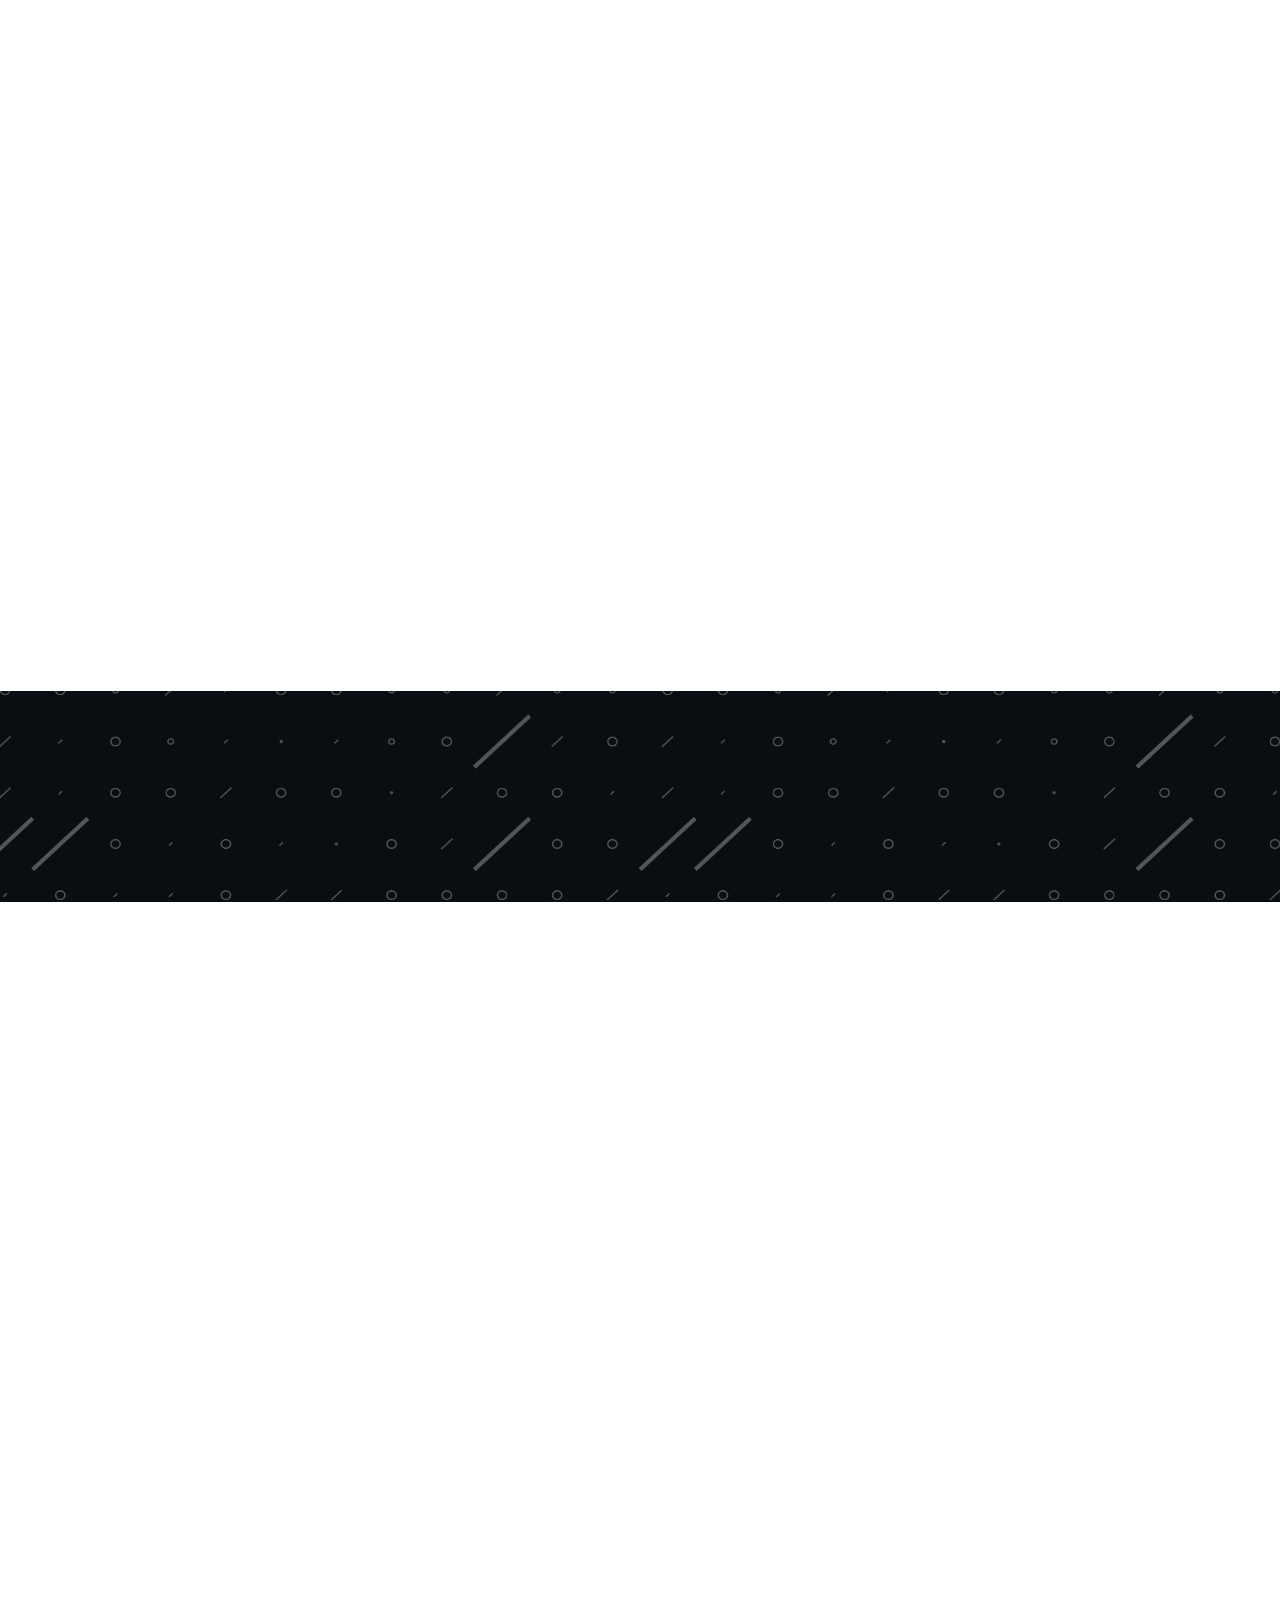
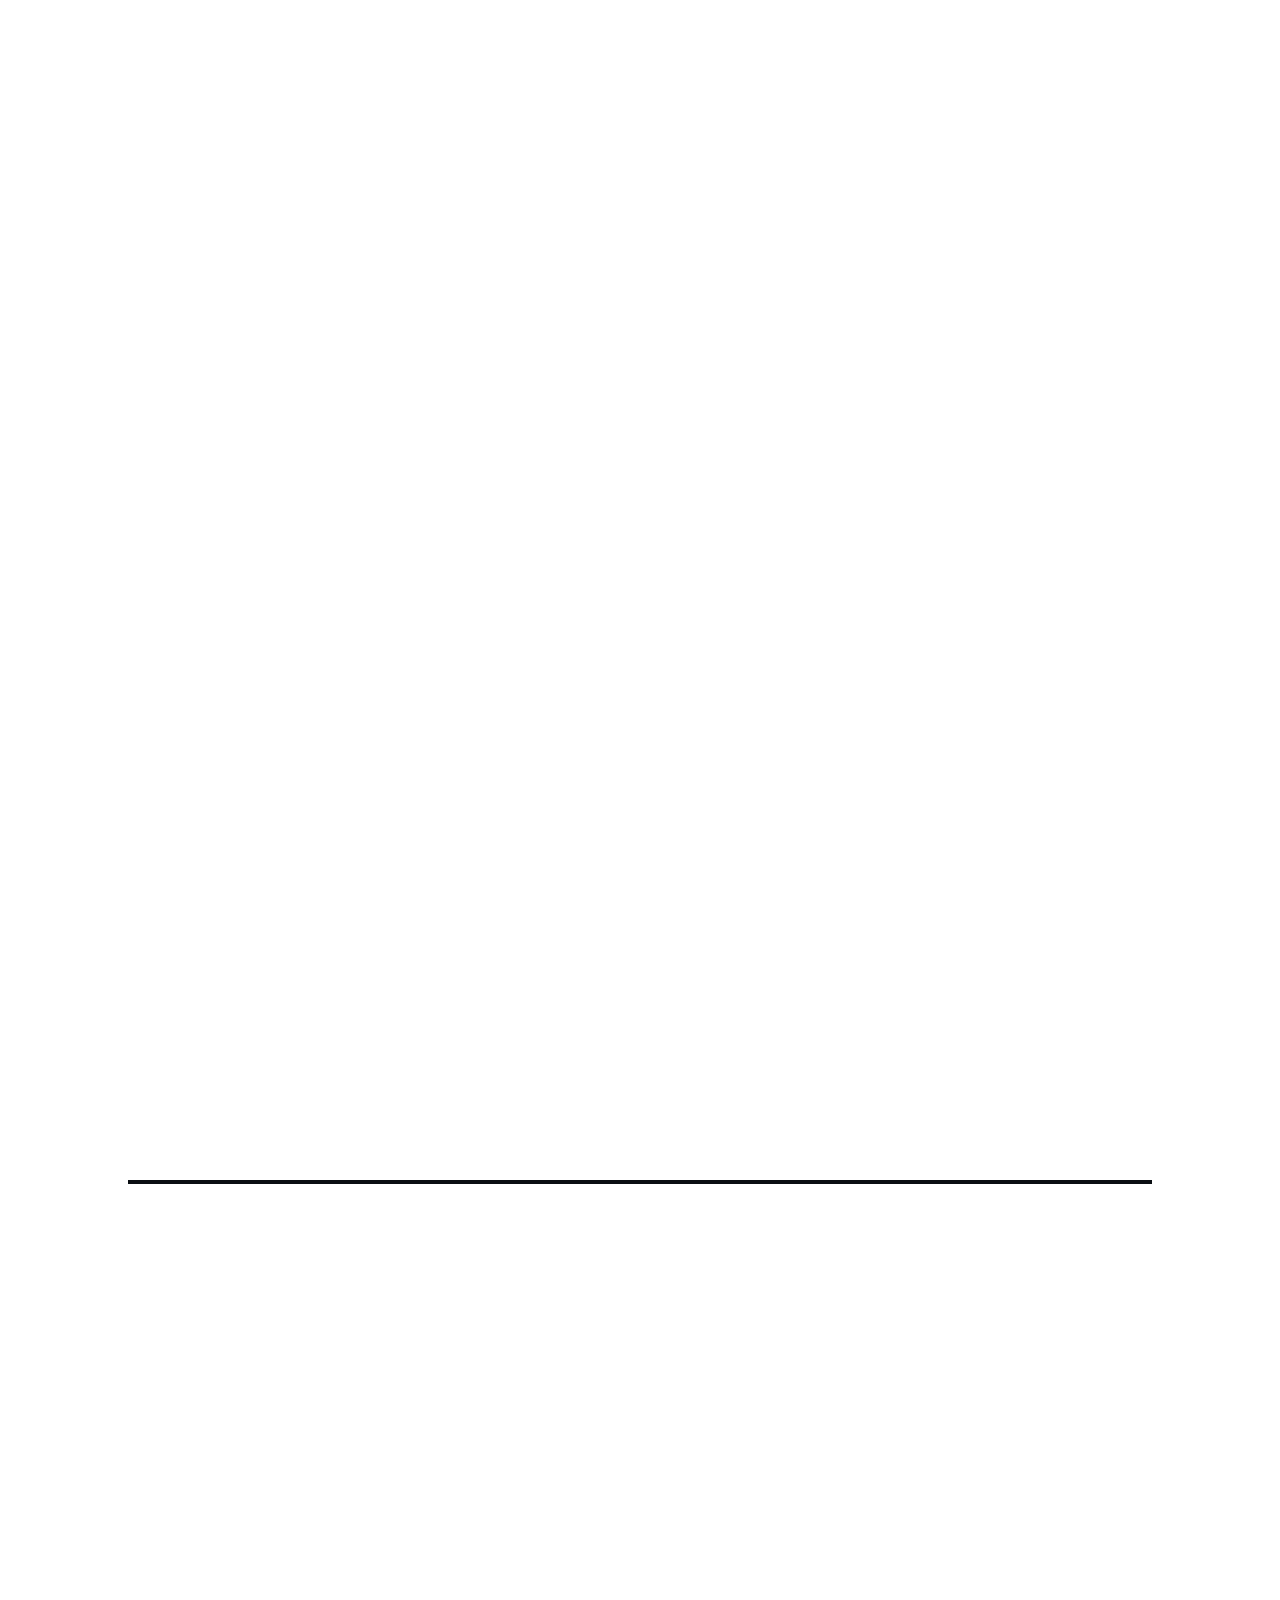
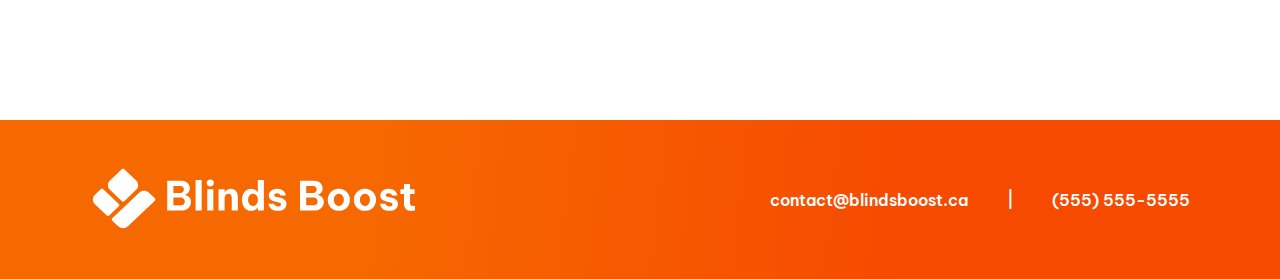
==== index.html @ 96884d6d "Files Uploaded" ====
<!DOCTYPE html>
<html lang="en">
<head>
    <meta charset="UTF-8">
    <title>Blinds Boost</title>
    <meta content="width=device-width, initial-scale=1" name="viewport"/>
    <link rel="icon" type="image/x-icon" href="assets/favicon.ico">

    <link rel="stylesheet" href="styles.css">
</head>
<body>
<!--<div class="load"></div>-->
<header class="padding-block-small">
    <div class="container even-columns">
        <a href="#"><img src="assets/logo-color.svg" alt="" class="fade-on-load"
                         style="--delay: 0s;"></a>
        <nav>
            <ul role="list" class="nav-list fw-semi-bold">
                <li class="fade-on-load" style="--delay: 0.2s;"><a href="mailto: contact@blindsboost.ca"
                                                                   class="text-primary-light fs-small">contact@blindsboost.ca</a>
                </li>
                <li class="fade-on-load" style="--delay: 0.3s;"> |</li>
                <li class="fade-on-load" style="--delay: 0.4s;"><a href="Tel: 647-915-1976"
                                                                   class="text-primary-light fs-small">(555)
                    555-5555</a></li>
            </ul>
        </nav>
    </div>
</header>
<main>
    <section class="padding-block-medium">
        <div class="container">
            <div class="even-columns hero">
                <div class="flow centered-mobile">
                    <h1 class="text-primary fs-primary-heading fw-bold fade-on-load" style="--delay: 0.2s;"><span
                            class="text-accent">20</span> Blinds
                        or Shutters Installation
                        Jobs in 30 days <span class="text-accent">Guaranteed!</span></h1>
                    <p class="text-primary-light fade-on-load" style="--delay: 0.3s;">
                        Ad $10-20k/mo to your Window Coverings business in 30, or you don’t pay us. We deliver
                        guaranteed clients, or you don’t pay!
                    </p>
                    <a href="#video" class="button fade-on-load nice-drop-shadow"
                       style="--delay: 0.4s; --opacity: 0.15">See How!</a>
                </div>

                <div class="hide-on-mobile fade-on-load" style="--delay: 0.5s;">
                    <img src="assets/hero-image.png" alt="" class="floaty">
                </div>
            </div>
        </div>
    </section>

    <section class="bg-neutral-dark text-neutral-light padding-block-medium">
        <div class="container">
            <div class="even-columns">
                <div class="centered-mobile reveal" style="--delay: 0s">
                    <p class="text-align-center"><span class="fs-primary-heading text-accent fw-bold">5</span><br>Clients
                        in Canada and USA
                    </p>
                </div>
                <div class="centered-mobile reveal" style="--delay: 0.1s">
                    <p class="text-align-center"><span class="fs-primary-heading text-accent fw-bold">x12</span><br>Average
                        Return On Ad-Spend
                    </p>
                </div>
                <div class="centered-mobile reveal" style="--delay: 0.2s" >
                    <p class="text-align-center"><span class="fs-primary-heading text-accent fw-bold">$6,200</span><br>Monthly
                        Advertising
                        Budget Managed</p>
                </div>
            </div>
        </div>
    </section>

    <section class="padding-block">
        <div class="container centered-column flow">
            <video playsinline controls data-poster="/path/to/poster.jpg" id="video" class="nice-drop-shadow reveal">
                <source src="assets/VSL.mp4" type="video/mp4">
            </video>

            <p class="text-primary-light text-align-center reveal">This video is a quick summary of what we do. Click “Watch
                Case Study” to
                learn the details.</p>
            <a href="case.html" class="button nice-drop-shadow reveal cta-main" style="--opacity: 0.15">Watch Case Study</a>

        </div>
    </section>

    <div class="divider reveal"></div>

    <section class="padding-block">
        <div class="container flow">
            <h1 class="text-primary fs-primary-heading fw-semi-bold text-center reveal">Overview of <span
                    class="text-accent">Our Process</span></h1>

            <div class="even-columns feature-item">
                <div class="centered-mobile" style="--flow-spacer: 1rem">
                    <h2 class="fs-secondary-heading fw-semi-bold reveal">Leads for <span
                            class="text-accent">under $5</span></h2>
                    <p class="text-primary-light reveal">Get lead for under $5 consistently. Our clients typically get 4-6
                        lead per day, which turns into 2-3 quotes. You can be sure to have a new confirmed job
                        daily.</p>
                </div>
                <div>
                    <img src="assets/process/feature1.png" alt="" class="reveal">
                </div>
            </div>

            <div class="even-columns feature-item">
                <div class="centered-mobile" style="--flow-spacer: 1rem">
                    <h2 class="fs-secondary-heading fw-semi-bold reveal">Quotes Directly into your <span
                            class="text-accent">Calendar</span></h2>
                    <p class="text-primary-light reveal">Do not waste time calling leads and setting appointments.
                        Outsource the trouble and get new appointments to show up on autopilot directly in your
                        calendar.</p>
                </div>
                <div>
                    <img src="assets/process/feature2.png" alt="" class="reveal">
                </div>
            </div>

            <div class="even-columns feature-item">
                <div class="centered-mobile" style="--flow-spacer: 1rem">
                    <h2 class="fs-secondary-heading fw-semi-bold reveal">Industry Leading <span
                            class="text-accent">CRM Automations</span></h2>
                    <p class="text-primary-light reveal">Our process uses the perfect blend of automatic SMS, Voice-Mails,
                        as well as manual phone conversations to create the best customer experience for your
                        clients and ensure a 40%+ lead to job conversion rate!</p>
                </div>
                <div>
                    <img src="assets/process/feature3.png" alt="" class="reveal">
                </div>
            </div>
        </div>
    </section>

    <div class="divider"></div>

    <section class="padding-block">
        <div class="container even-columns">
            <div>
                <img src="assets/img-end.png" alt="" class="nice-drop-shadow small-image reveal">
            </div>
            <div class="flow">
                <h1 class="text-primary fs-primary-heading fw-semi-bold reveal" style="--delay: 0s;">Our Leads Are</h1>
                <span class="fs-important-text fw-semi-bold text-primary reveal" style="--delay: 0.1s;">✔️ Qualified and <span
                        class="text-accent">ready to buy</span></span><br>
                <span class="fs-important-text fw-semi-bold text-primary reveal" style="--delay: 0.2s;">✔️ <span
                        class="text-accent">Choose you</span> over competitors</span><br>
                <span class="fs-important-text fw-semi-bold text-primary reveal" style="--delay: 0.3s;">✔️ Are <span
                        class="text-accent">close by,</span> only within your operating area</span><br>
                <span class="fs-important-text fw-semi-bold text-primary reveal" style="--delay: 0.4s;">✔️ Requesting <span class="text-accent">5+ window</span> jobs </span><br>
                <span class="fs-important-text fw-semi-bold text-primary reveal" style="--delay: 0.5s;">✔️ Ready for quote <span
                        class="text-accent">Tomorrow</span></span><br>
            </div>
        </div>
        <div class="centered-column padding-block-medium">
            <a href="#video" class="button nice-drop-shadow reveal" style="--opacity: 0.15">Back to Video</a>
        </div>
    </section>
</main>

<footer class="bg-accent padding-block-medium">
    <div class="container even-columns">
        <a href="#"><img src="assets/logo-white.svg" alt=""></a>
        <nav>
            <ul role="list" class="nav-list fw-semi-bold even-columns">
                <li><a href="mailto: contact@blindsboost.ca"
                       class="text-neutral-light fs-small">contact@blindsboost.ca</a></li>
                <li class="text-neutral-light fs-small"> |</li>
                <li><a href="Tel: 647-915-1976" class="text-neutral-light fs-small">(555) 555-5555</a></li>
            </ul>
        </nav>
    </div>
</footer>

<script src="index.js"></script>
</body>
</html>
---- styles.css ----
@import "reset.css";
@import "utility.css";

.nav-list {
    width: 100%;
    height: 100%;

    display: flex;
    gap: clamp(1rem, 3vw, 5rem);
    align-items: center;
    justify-content: end;

}

@media (max-width: 60em) {
    .nav-list {
        justify-content: center;
    }
}

p {
    max-width: 35ch;
}

.nav-list a {
    position: relative;
    text-decoration: none;
    white-space: nowrap;

    transition: all 0.3s;
}


.nav-list a::before {
    content: '';
    position: absolute;
    height: 2px;
    width: 100%;
    background: var(--clr-primary);

    bottom: -10%;

    transform: scaleX(0);

    transition: all 0.2s;
}

.nav-list a:hover {
    color: var(--clr-primary)
}

.nav-list a:hover::before {
    transform: scaleX(1);
}

video {
    width: 90%;
    border-radius: 1rem;
}

/*Hero*/

.hero {
    align-items: center;
}

.hero img {
    width: 80%;
    margin-inline: auto;
}

.divider {
    background: var(--clr-neutral-dark);
    height: 4px;
    width: 80%;
    margin-inline: auto;
}


.feature-item img,
.small-image {
    width: 60%;
    margin-inline: auto;
}

@media (min-width: 60em) {
    .feature-item {
        grid-auto-columns: 1.3fr 1fr;
        gap: var(--sz-padding-block-medium);
    }

    .feature-item img {
        width: inherit;
    }
}


.fade-on-load {
    animation: fade-in var(--anim-time) ease-out;
    animation-delay: var(--delay, 0s);
    animation-fill-mode: forwards;
    opacity: 0;
}

@keyframes fade-in {
    0% {
        transform: translateY(-40px);
        opacity: 0;
    }

    100% {
        transform: translateY(0);
        opacity: 1;
    }
}

.load {
    position: fixed;
    background: var(--clr-neutral-dark);
    left: 0;
    right: 0;
    top: 0;
    bottom: 0;
    z-index: 5;
    background-image: url("assets/bg-pattern.png");

    background-position: center;
    background-size: cover;
    background-attachment: fixed;

    animation: scale-out ease-in-out 0.5s;
    animation-fill-mode: forwards;
}

@keyframes scale-out {
    0% {
        transform: scale(100%);
        opacity: 1;
    }

    100% {
        transform: scale(130%);
        opacity: 0;
    }
}


.cta-main {
    outline: 4px solid var(--clr-accent);
    outline-offset: 4px;
    padding-block: 1.2rem;
    font-size: var(--fs-body);

    /*transition: outline-offset calc(var(--anim-time)/3) ease;*/
}


.cta-main:hover {
    outline-offset: -5px;
    outline-color: var(--clr-neutral-dark);
}

/*On Scroll Anims*/
.reveal {
    position: relative;
    transform: translateY(100px);
    opacity: 0;
    transition: var(--anim-time) all ease-out var(--delay, 0s);
}

.reveal.active {
    transform: translateY(0);
    opacity: 1;
}
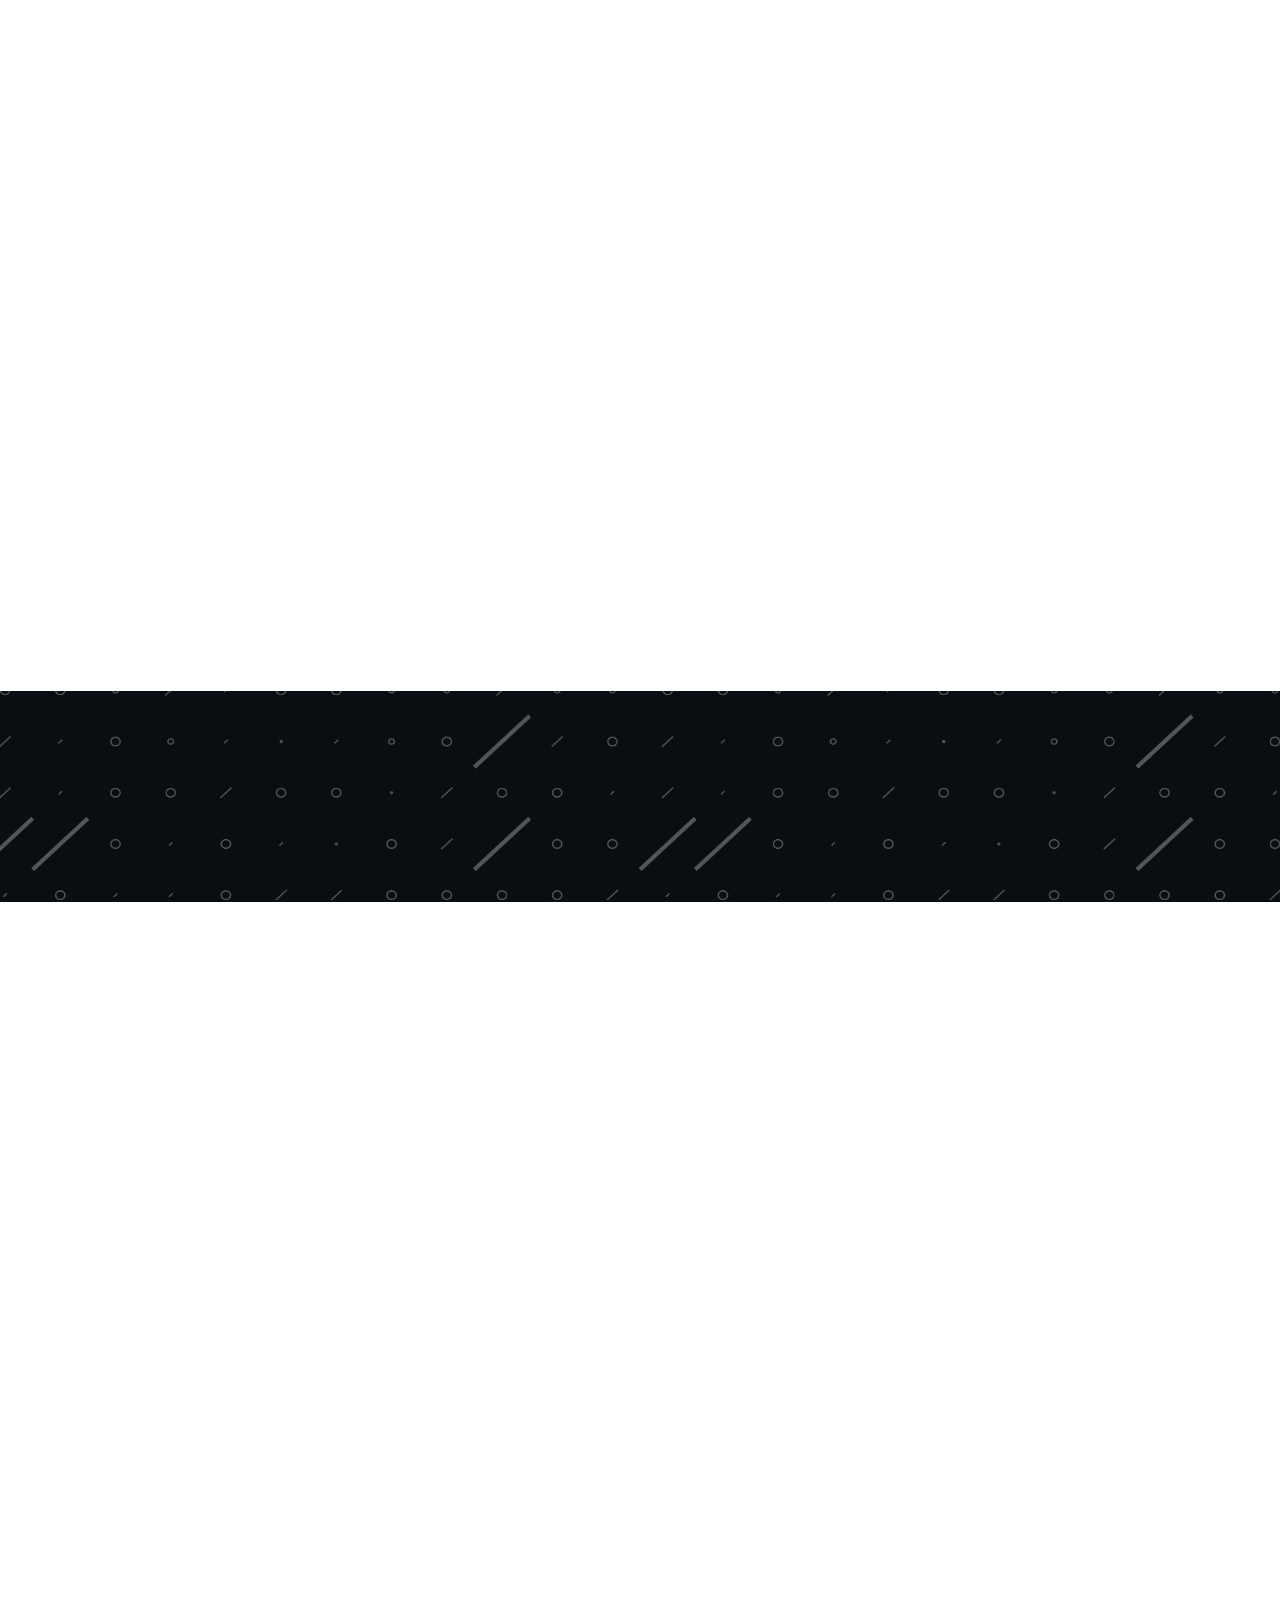
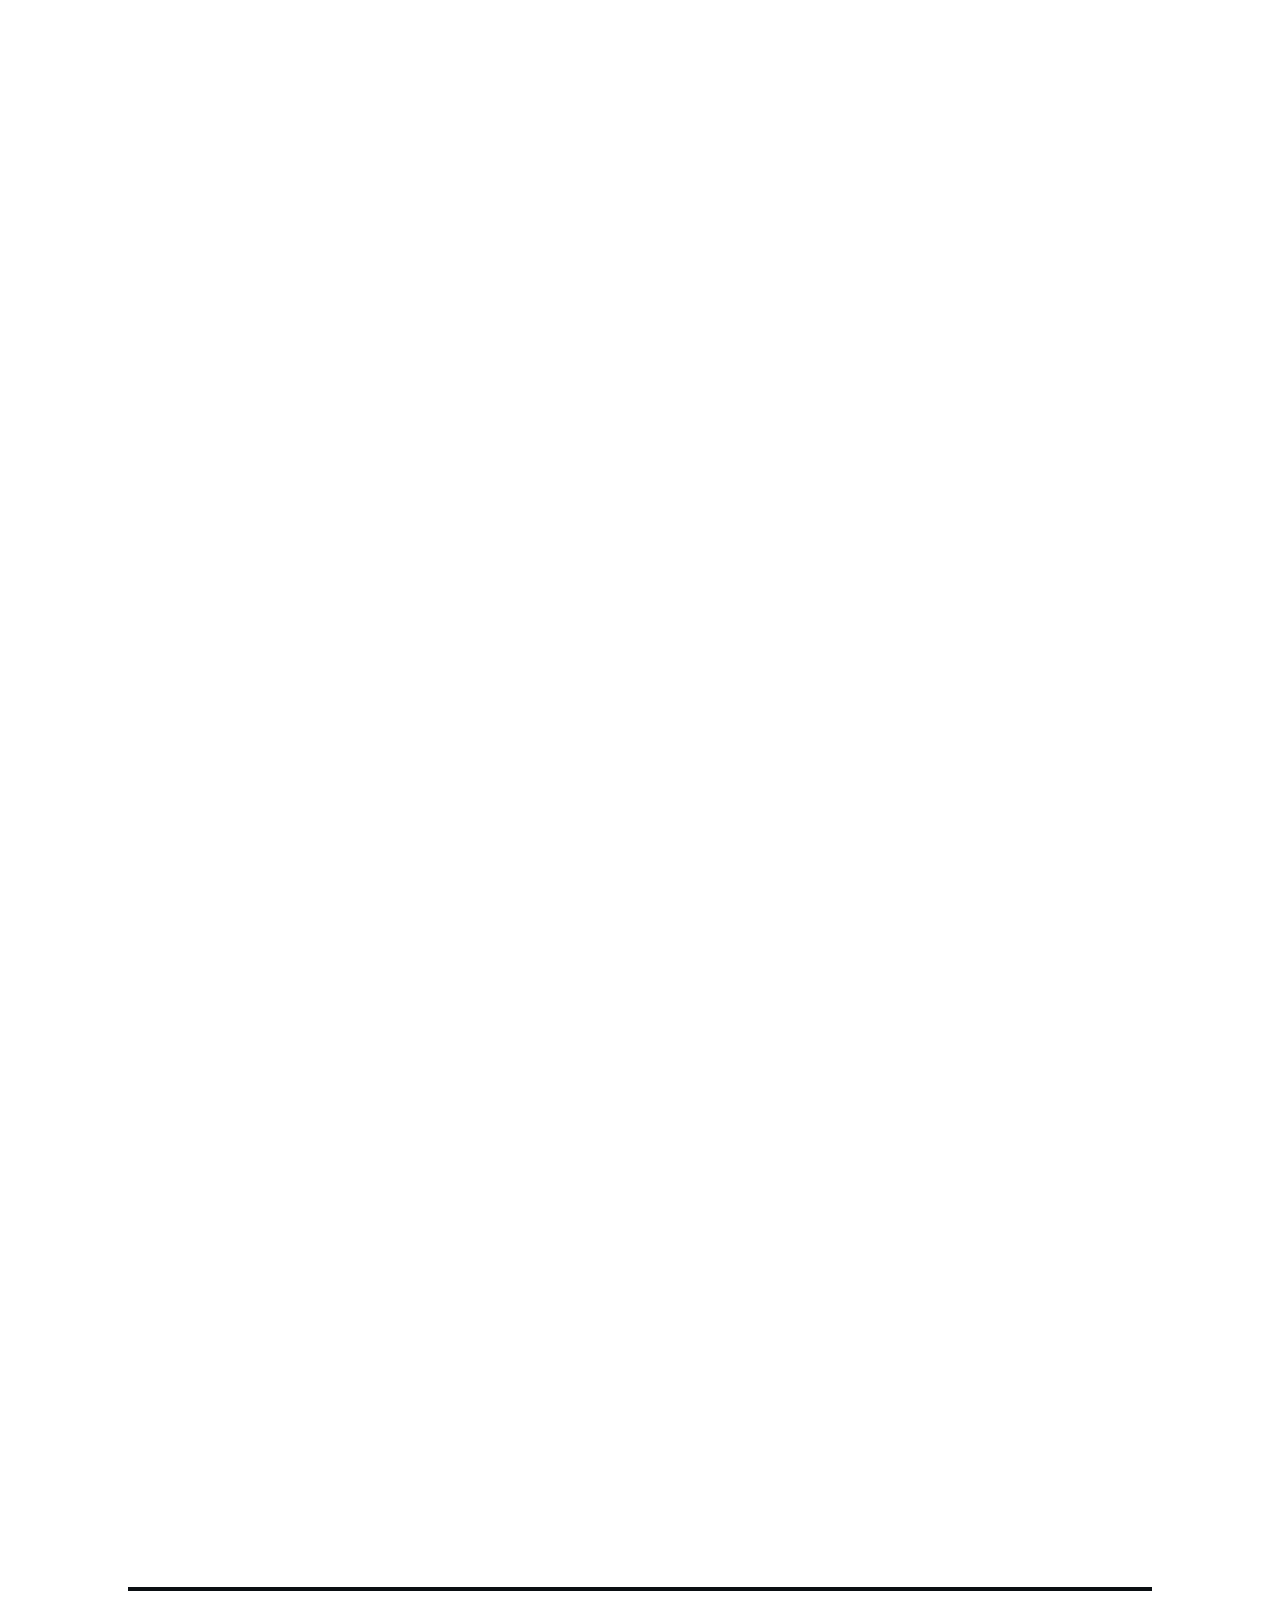
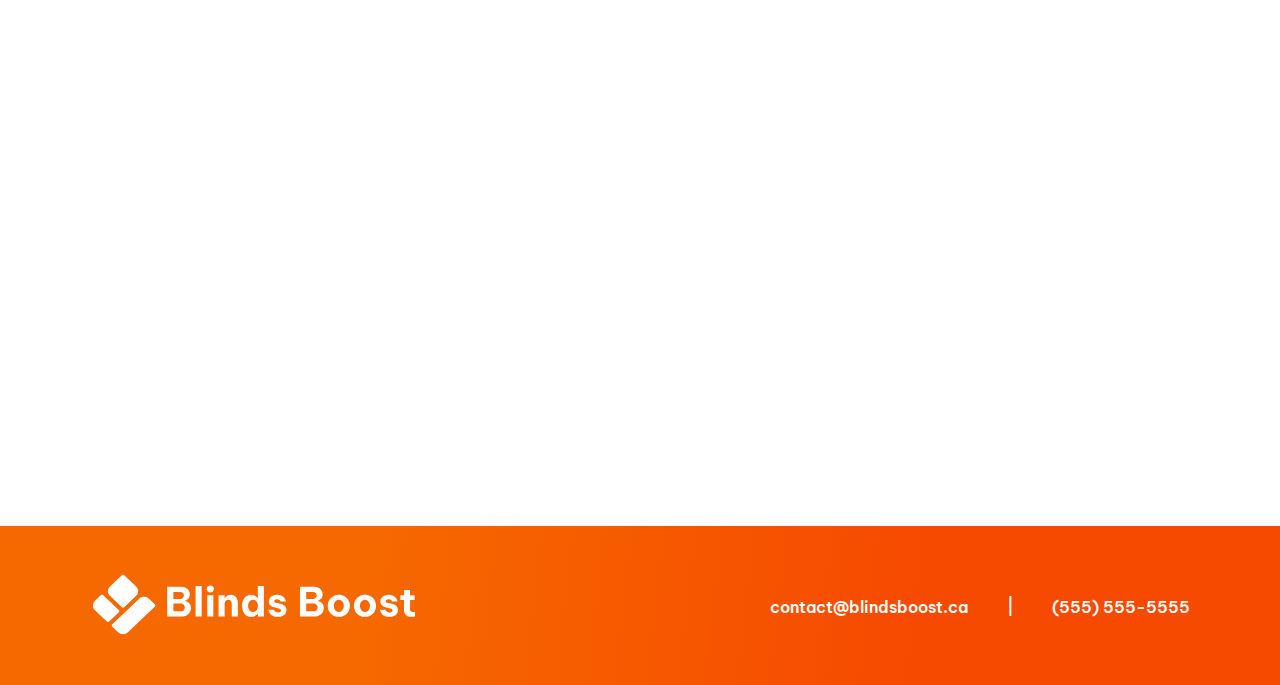
==== commit 5077e1fb: "updated responsiveness and videos are now youtube iframes" ====
--- a/index.html
+++ b/index.html
@@ -19,7 +19,7 @@
                 <li class="fade-on-load" style="--delay: 0.2s;"><a href="mailto: contact@blindsboost.ca"
                                                                    class="text-primary-light fs-small">contact@blindsboost.ca</a>
                 </li>
-                <li class="fade-on-load" style="--delay: 0.3s;"> |</li>
+                <li class="fade-on-load hide-on-mobile" style="--delay: 0.3s;"> |</li>
                 <li class="fade-on-load" style="--delay: 0.4s;"><a href="Tel: 647-915-1976"
                                                                    class="text-primary-light fs-small">(555)
                     555-5555</a></li>
@@ -64,7 +64,7 @@
                         Return On Ad-Spend
                     </p>
                 </div>
-                <div class="centered-mobile reveal" style="--delay: 0.2s" >
+                <div class="centered-mobile reveal" style="--delay: 0.2s">
                     <p class="text-align-center"><span class="fs-primary-heading text-accent fw-bold">$6,200</span><br>Monthly
                         Advertising
                         Budget Managed</p>
@@ -75,14 +75,20 @@
 
     <section class="padding-block">
         <div class="container centered-column flow">
-            <video playsinline controls data-poster="/path/to/poster.jpg" id="video" class="nice-drop-shadow reveal">
-                <source src="assets/VSL.mp4" type="video/mp4">
-            </video>
+            <!--            <video playsinline controls data-poster="/path/to/poster.jpg" id="video" class="nice-drop-shadow reveal">-->
+            <!--                <source src="assets/VSL.mp4" type="video/mp4">-->
+            <!--            </video>-->
 
-            <p class="text-primary-light text-align-center reveal">This video is a quick summary of what we do. Click “Watch
+            <iframe id="video" class="nice-drop-shadow reveal" allowfullscreen
+                    src="https://www.youtube.com/embed/R9xKgCXL_3E?rel=0">
+            </iframe>
+
+            <p class="text-primary-light text-align-center reveal">This video is a quick summary of what we do. Click
+                “Watch
                 Case Study” to
                 learn the details.</p>
-            <a href="case.html" class="button nice-drop-shadow reveal cta-main" style="--opacity: 0.15">Watch Case Study</a>
+            <a href="case.html" class="button nice-drop-shadow reveal cta-main" style="--opacity: 0.15">Watch Case
+                Study</a>
 
         </div>
     </section>
@@ -98,12 +104,13 @@
                 <div class="centered-mobile" style="--flow-spacer: 1rem">
                     <h2 class="fs-secondary-heading fw-semi-bold reveal">Leads for <span
                             class="text-accent">under $5</span></h2>
-                    <p class="text-primary-light reveal">Get lead for under $5 consistently. Our clients typically get 4-6
+                    <p class="text-primary-light reveal">Get lead for under $5 consistently. Our clients typically get
+                        4-6
                         lead per day, which turns into 2-3 quotes. You can be sure to have a new confirmed job
                         daily.</p>
                 </div>
                 <div>
-                    <img src="assets/process/feature1.png" alt="" class="reveal">
+                    <img src="assets/process/feature1.png" alt="" class="reveal size-up-mobile">
                 </div>
             </div>
 
@@ -116,7 +123,7 @@
                         calendar.</p>
                 </div>
                 <div>
-                    <img src="assets/process/feature2.png" alt="" class="reveal">
+                    <img src="assets/process/feature2.png" alt="" class="reveal size-up-mobile">
                 </div>
             </div>
 
@@ -124,12 +131,13 @@
                 <div class="centered-mobile" style="--flow-spacer: 1rem">
                     <h2 class="fs-secondary-heading fw-semi-bold reveal">Industry Leading <span
                             class="text-accent">CRM Automations</span></h2>
-                    <p class="text-primary-light reveal">Our process uses the perfect blend of automatic SMS, Voice-Mails,
+                    <p class="text-primary-light reveal">Our process uses the perfect blend of automatic SMS,
+                        Voice-Mails,
                         as well as manual phone conversations to create the best customer experience for your
                         clients and ensure a 40%+ lead to job conversion rate!</p>
                 </div>
                 <div>
-                    <img src="assets/process/feature3.png" alt="" class="reveal">
+                    <img src="assets/process/feature3.png" alt="" class="reveal size-up-mobile">
                 </div>
             </div>
         </div>
@@ -150,7 +158,8 @@
                         class="text-accent">Choose you</span> over competitors</span><br>
                 <span class="fs-important-text fw-semi-bold text-primary reveal" style="--delay: 0.3s;">✔️ Are <span
                         class="text-accent">close by,</span> only within your operating area</span><br>
-                <span class="fs-important-text fw-semi-bold text-primary reveal" style="--delay: 0.4s;">✔️ Requesting <span class="text-accent">5+ window</span> jobs </span><br>
+                <span class="fs-important-text fw-semi-bold text-primary reveal"
+                      style="--delay: 0.4s;">✔️ Requesting <span class="text-accent">5+ window</span> jobs </span><br>
                 <span class="fs-important-text fw-semi-bold text-primary reveal" style="--delay: 0.5s;">✔️ Ready for quote <span
                         class="text-accent">Tomorrow</span></span><br>
             </div>
--- a/styles.css
+++ b/styles.css
@@ -1,5 +1,13 @@
 @import "reset.css";
 @import "utility.css";
+
+html,
+body {
+    /*background-color: rebeccapurple;*/
+    /*width: 100%;*/
+    /*min-height: 100%;*/
+    overflow-x: hidden;
+}
 
 .nav-list {
     width: 100%;
@@ -53,9 +61,11 @@
     transform: scaleX(1);
 }
 
-video {
+video,
+iframe {
     width: 90%;
     border-radius: 1rem;
+    aspect-ratio: 1920 / 1080;
 }
 
 /*Hero*/
@@ -173,3 +183,20 @@
     opacity: 1;
 }
 
+/*Main Mobile Resize*/
+/*Fonts, Image Sizes, etc.*/
+@media (max-width: 60em) {
+    nav ul {
+        flex-direction: column;
+    }
+
+
+}
+
+@media (max-width: 45em) {
+    .size-up-mobile {
+        width: 100% !important;
+        /*height: 100%;*/
+        /*aspect-ratio: initial;*/
+    }
+}
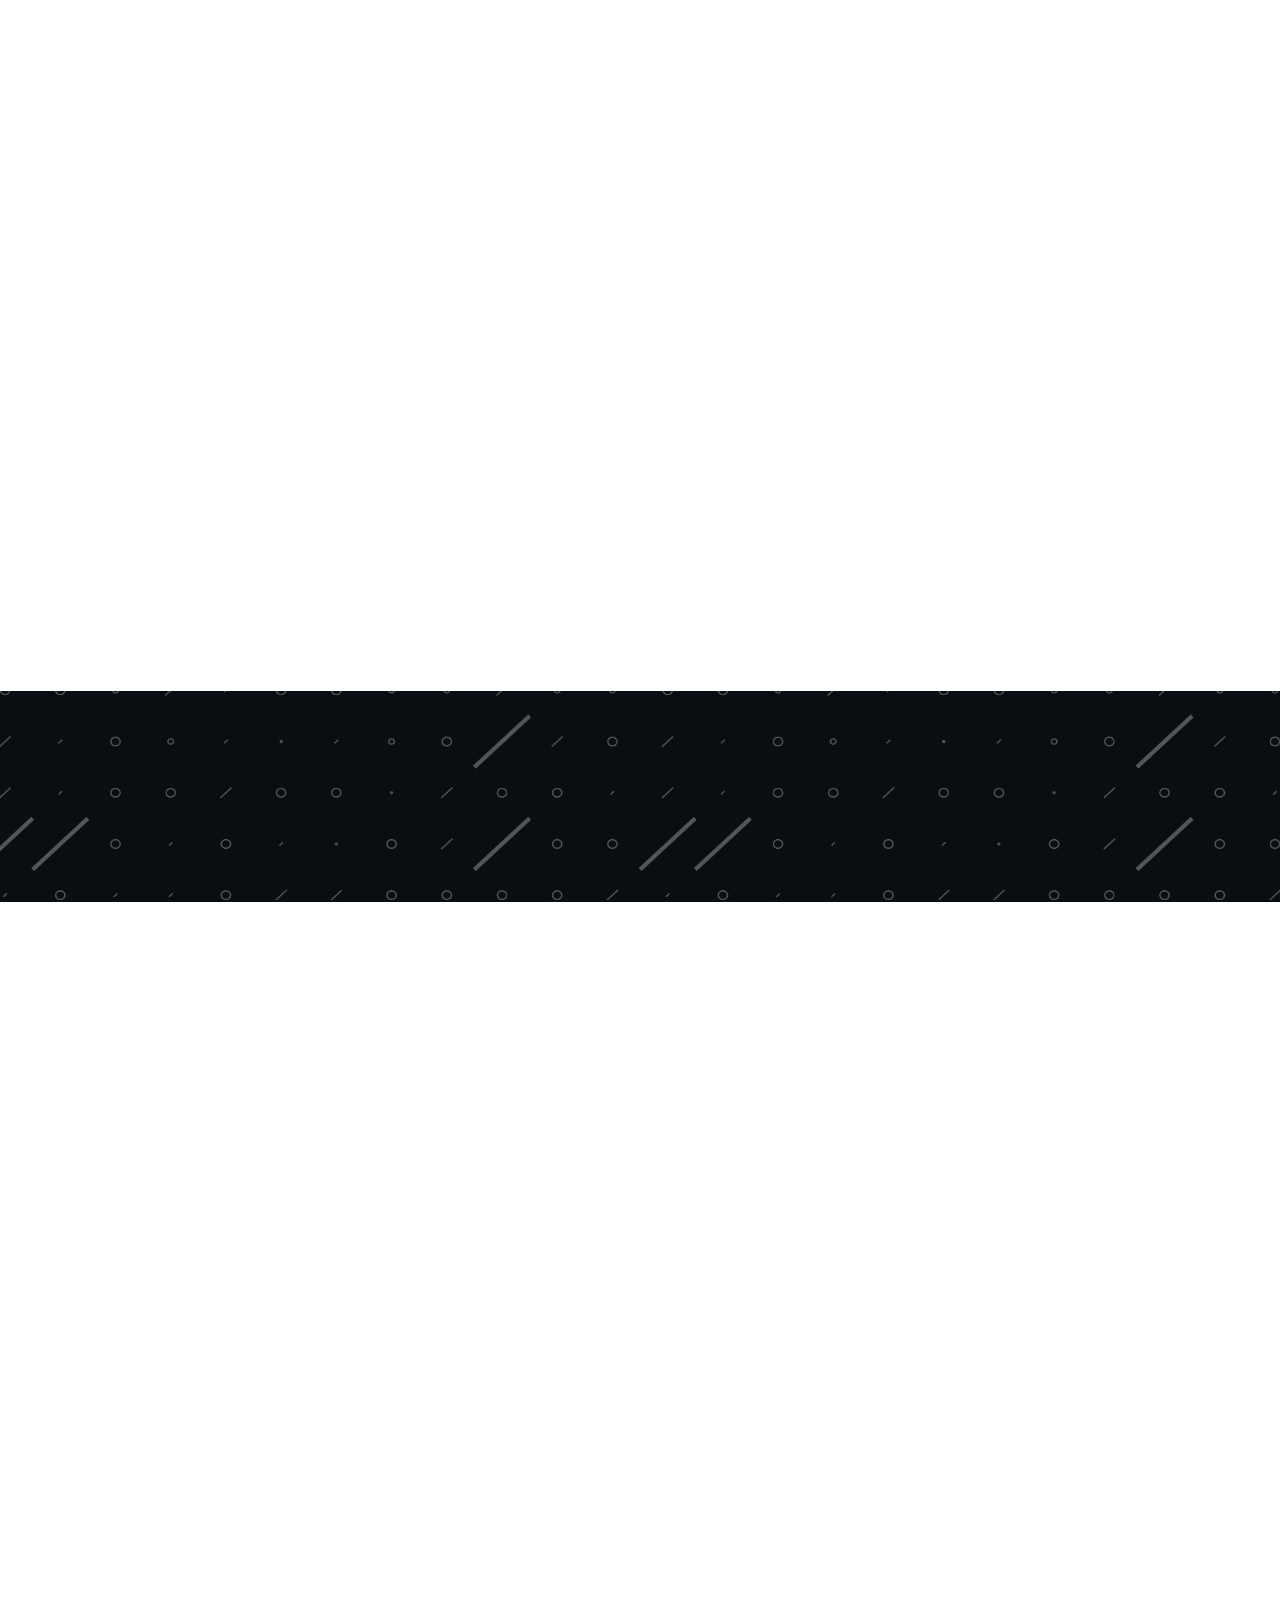
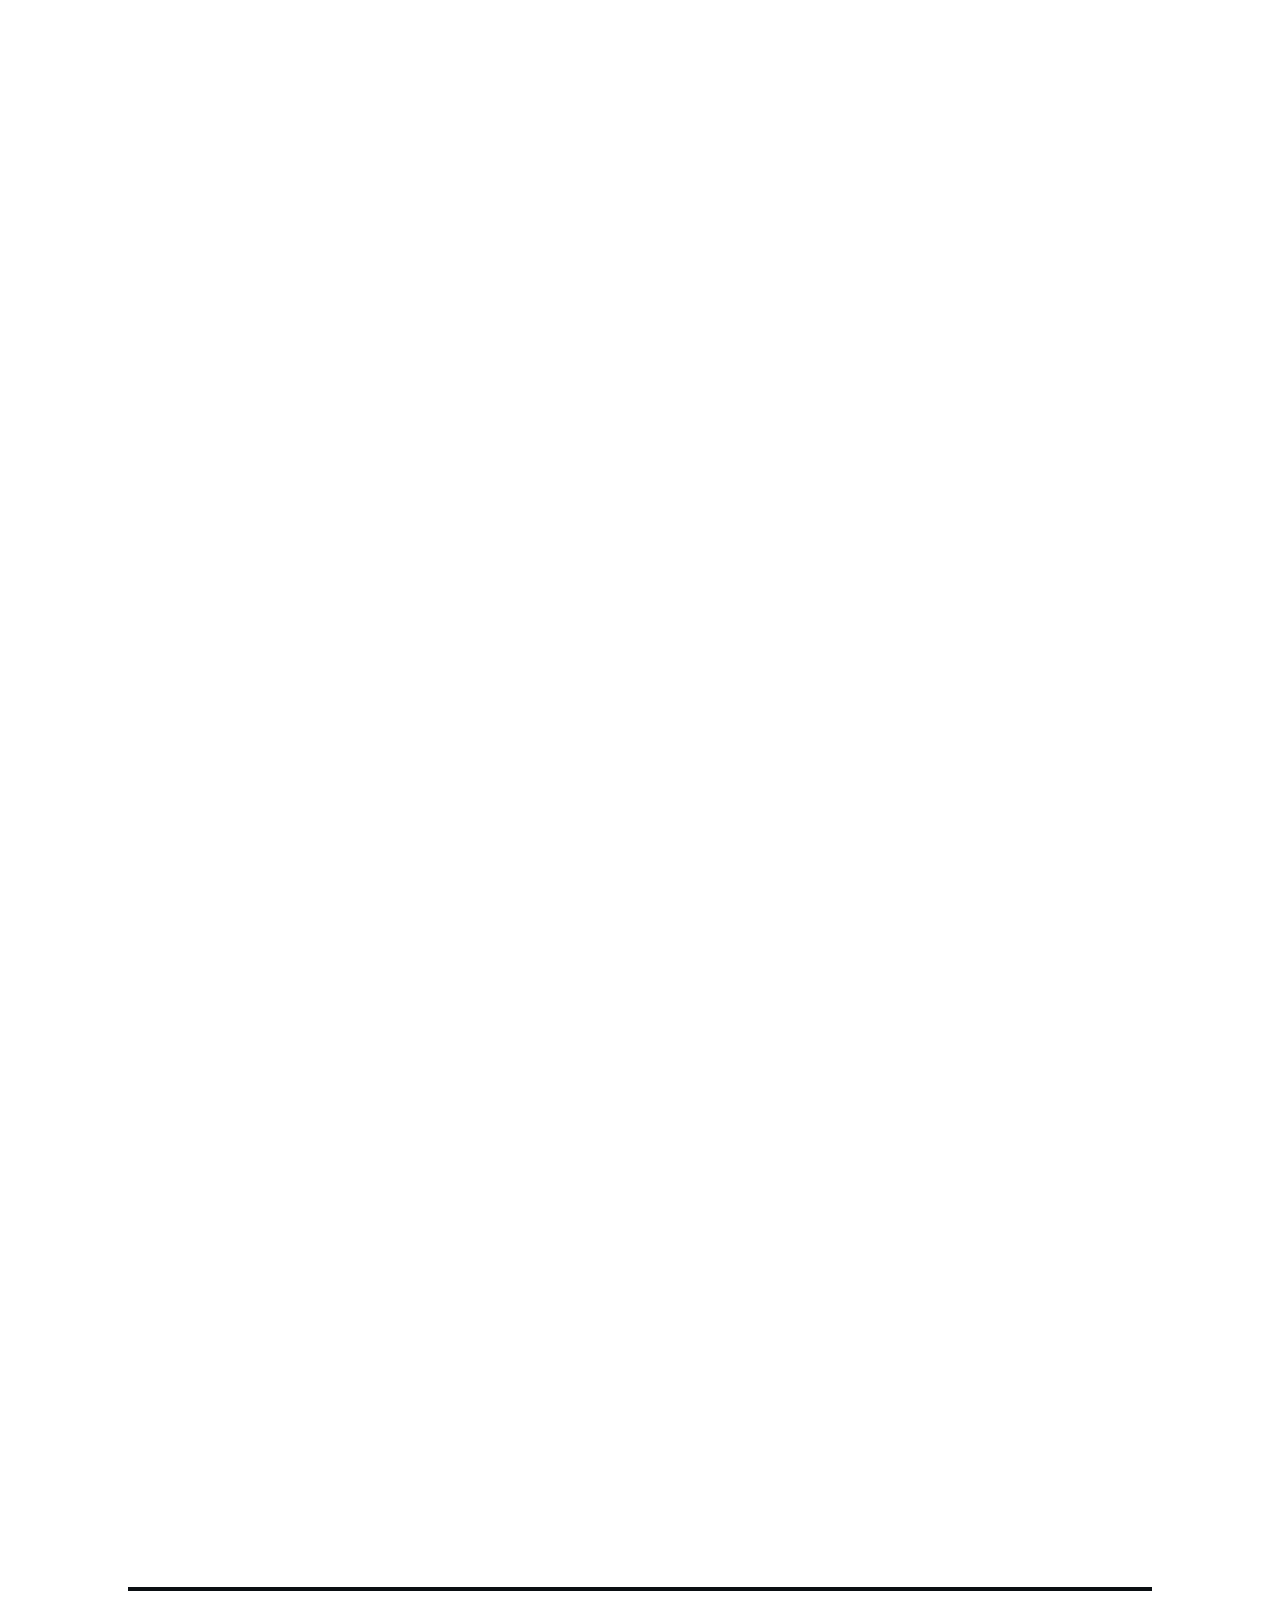
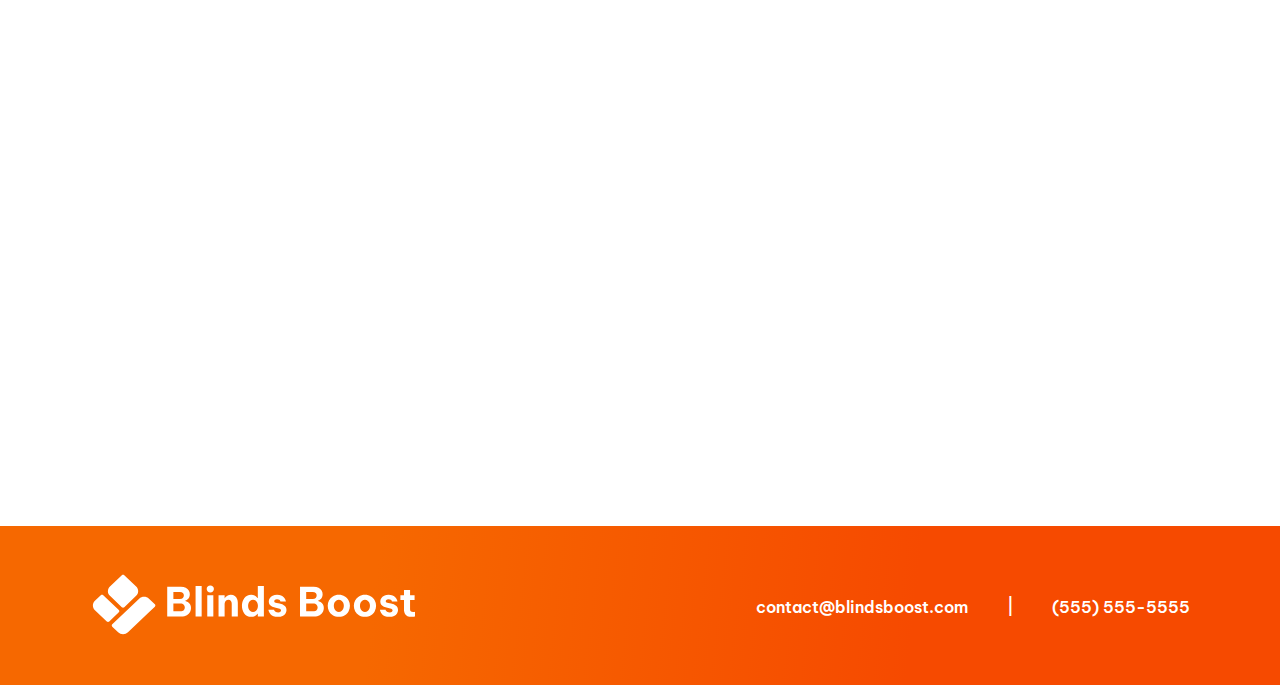
==== commit dccf69bf: "testing #id" ====
--- a/index.html
+++ b/index.html
@@ -12,12 +12,12 @@
 <!--<div class="load"></div>-->
 <header class="padding-block-small">
     <div class="container even-columns">
-        <a href="#"><img src="assets/logo-color.svg" alt="" class="fade-on-load"
+        <a href="/"><img src="assets/logo-color.svg" alt="" class="fade-on-load"
                          style="--delay: 0s;"></a>
         <nav>
             <ul role="list" class="nav-list fw-semi-bold">
-                <li class="fade-on-load" style="--delay: 0.2s;"><a href="mailto: contact@blindsboost.ca"
-                                                                   class="text-primary-light fs-small">contact@blindsboost.ca</a>
+                <li class="fade-on-load" style="--delay: 0.2s;"><a href="mailto: contact@blindsboost.com"
+                                                                   class="text-primary-light fs-small">contact@blindsboost.com</a>
                 </li>
                 <li class="fade-on-load hide-on-mobile" style="--delay: 0.3s;"> |</li>
                 <li class="fade-on-load" style="--delay: 0.4s;"><a href="Tel: 647-915-1976"
@@ -87,7 +87,7 @@
                 “Watch
                 Case Study” to
                 learn the details.</p>
-            <a href="case.html" class="button nice-drop-shadow reveal cta-main" style="--opacity: 0.15">Watch Case
+            <a href="case" class="button nice-drop-shadow reveal cta-main" style="--opacity: 0.15">Watch Case
                 Study</a>
 
         </div>
@@ -172,11 +172,11 @@
 
 <footer class="bg-accent padding-block-medium">
     <div class="container even-columns">
-        <a href="#"><img src="assets/logo-white.svg" alt=""></a>
+        <a href="/"><img src="assets/logo-white.svg" alt=""></a>
         <nav>
             <ul role="list" class="nav-list fw-semi-bold even-columns">
-                <li><a href="mailto: contact@blindsboost.ca"
-                       class="text-neutral-light fs-small">contact@blindsboost.ca</a></li>
+                <li><a href="mailto: contact@blindsboost.com"
+                       class="text-neutral-light fs-small">contact@blindsboost.com</a></li>
                 <li class="text-neutral-light fs-small"> |</li>
                 <li><a href="Tel: 647-915-1976" class="text-neutral-light fs-small">(555) 555-5555</a></li>
             </ul>
